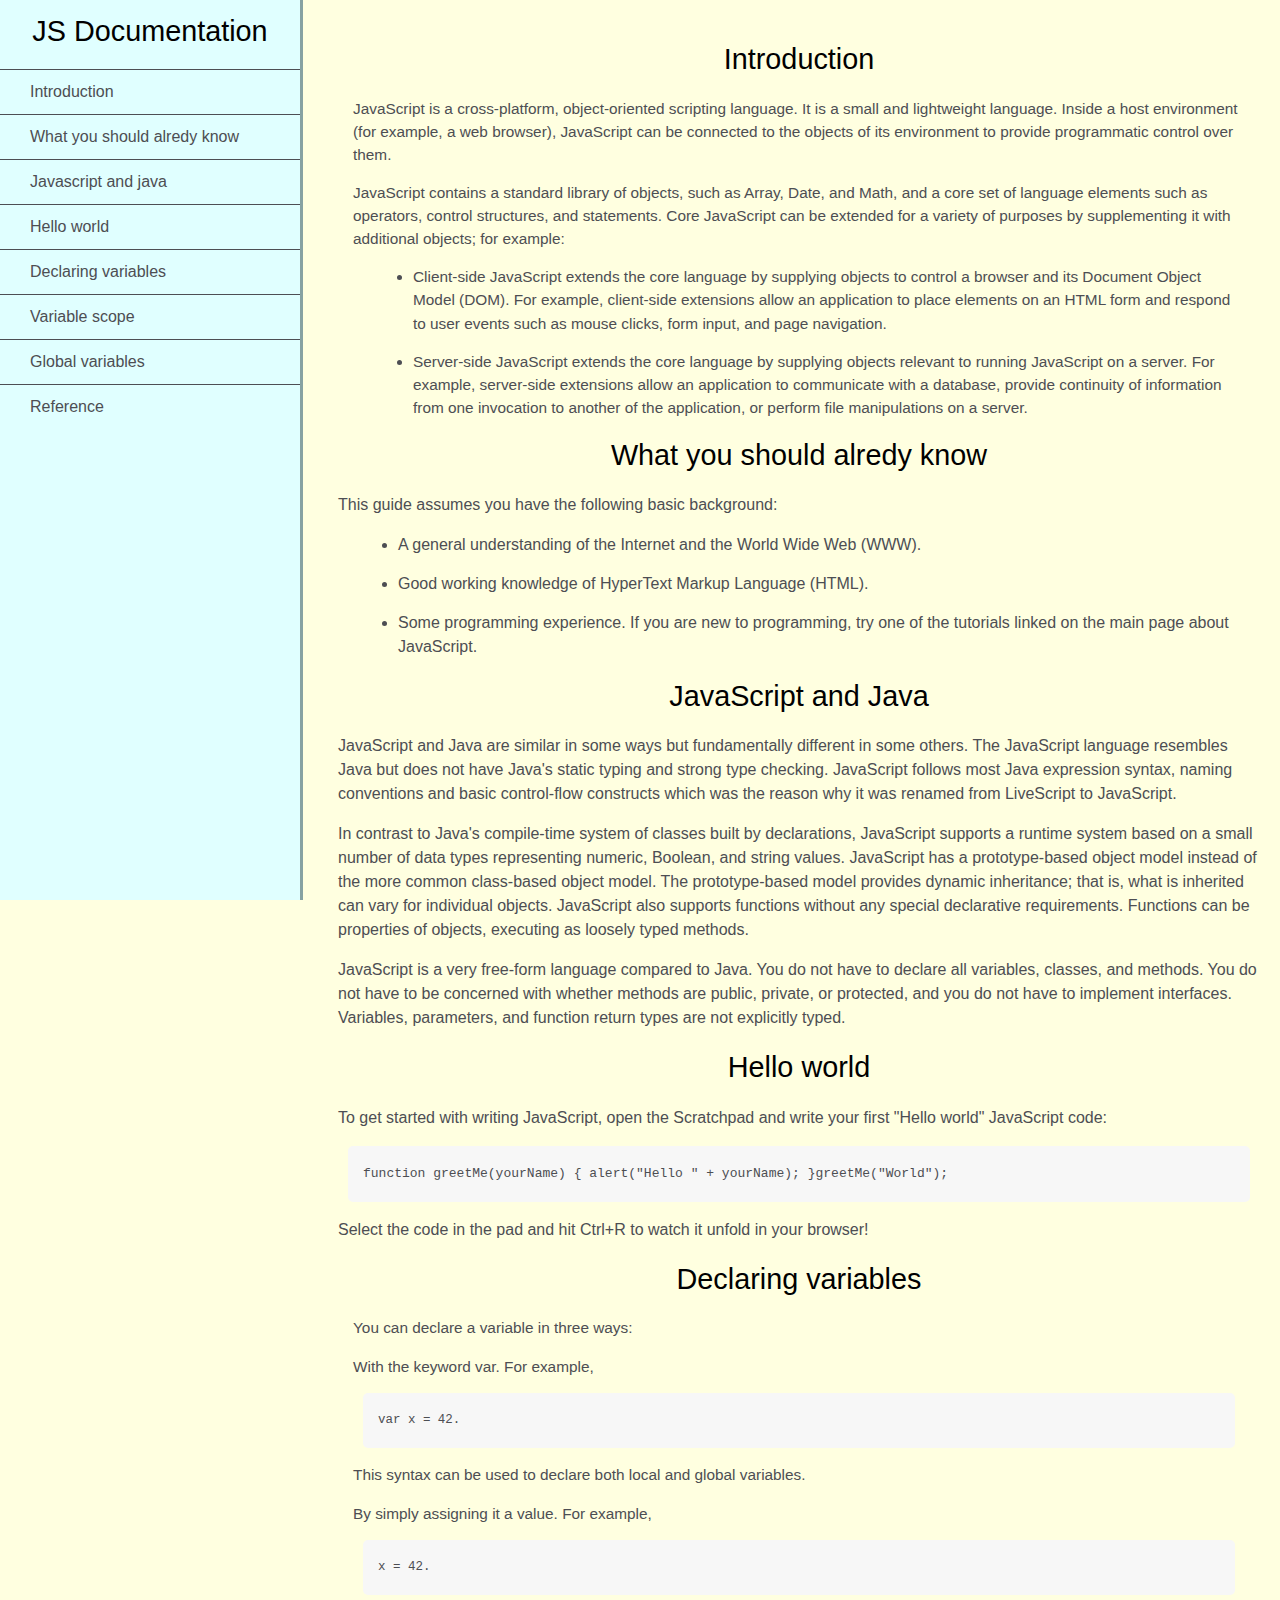
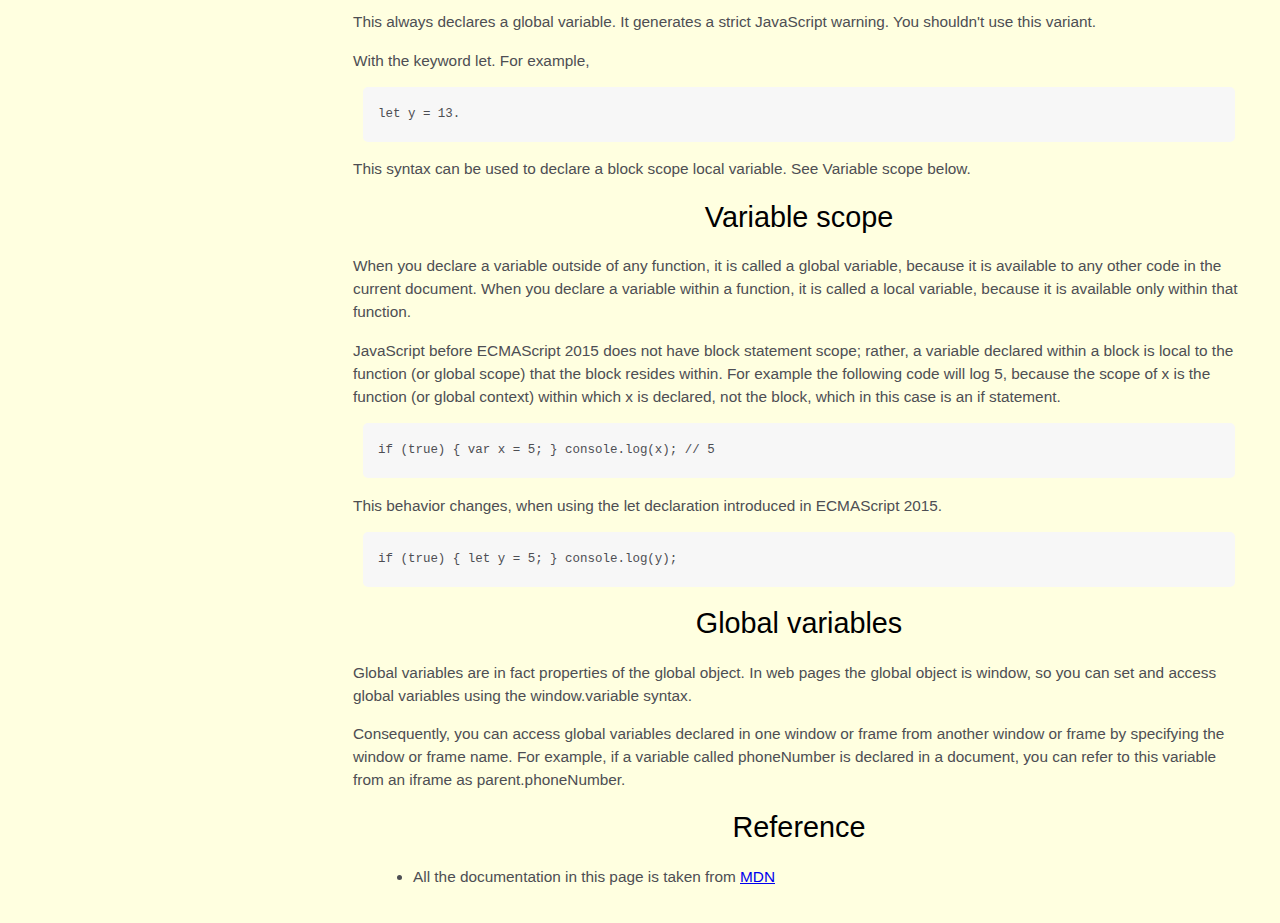
==== Documentstion/index.html @ daeae37b "first commit" ====
<!DOCTYPE html>
<html lang="en">
  <head>
    <title>Technical Document</title>
    <meta charset="utf-8">
    <meta name="viewport" content="width=device-width, initial-scale=1.0">
    <link href="styles.css" rel="stylesheet">
  </head>
  <body>



    <nav id="navbar">
      <header>JS Documentation</header>
      <ul>
        <li><a class="nav-link" href="#Introduction">Introduction</a></li>
        <li><a class="nav-link" href="#What_you_should_alredy_know">What you should alredy know</a></li>
        <li><a class="nav-link" href="#Javascript_and_Java">Javascript and java</a></li>
        <li><a class="nav-link" href="#Hello_world">Hello world</a></li>
        <li><a class="nav-link" href="#Declaring_variables">Declaring variables</a></li>
        <li><a class="nav-link" href="#Variable_scope">Variable scope</a></li>
        <li><a class="nav-link" href="#Global_variables">Global variables</a></li>
        <li><a class="nav-link" href="#Reference">Reference</a></li>
      </ul>
      </nav>




      <main id="main-doc">
        <section class="main-section" id="Introduction" class="header">
          <header>Introduction</header>
          <article>
            <p>JavaScript is a cross-platform, object-oriented scripting language. It is a small and lightweight language. Inside a host environment (for example, a web browser), JavaScript can be connected to the objects of its environment to provide programmatic control over them.</p>
            <p>JavaScript contains a standard library of objects, such as Array, Date, and Math, and a core set of language elements such as operators, control structures, and statements. Core JavaScript can be extended for a variety of purposes by supplementing it with additional objects; for example:</p>
            <ul>
              <li>Client-side JavaScript extends the core language by supplying objects to control a browser and its Document Object Model (DOM). For example, client-side extensions allow an application to place elements on an HTML form and respond to user events such as mouse clicks, form input, and page navigation.</li>
              <li>Server-side JavaScript extends the core language by supplying objects relevant to running JavaScript on a server. For example, server-side extensions allow an application to communicate with a database, provide continuity of information from one invocation to another of the application, or perform file manipulations on a server.</li>
          </article>
        </sectio>




        <section class="main-section" id="What_you_should_alredy_know">
          <header>What you should alredy know</header>
          <airticle>
            <p>This guide assumes you have the following basic background:</p>
            <ul>
              <li>
                A general understanding of the Internet and the World Wide Web (WWW).
              </li>
              <li>Good working knowledge of HyperText Markup Language (HTML).</li>
              <li>Some programming experience. If you are new to programming, try one of the tutorials linked on the main page about JavaScript.</li>
            </ul>
          </airticle>




          <section class="main-section" id="Javascript_and_Java">
            <header>JavaScript and Java</header>
            <airticle>
            <p>
              JavaScript and Java are similar in some ways but fundamentally different in some others. The JavaScript language resembles Java but does not have Java's static typing and strong type checking. JavaScript follows most Java expression syntax, naming conventions and basic control-flow constructs which was the reason why it was renamed from LiveScript to JavaScript.
            </p>
            <p>
              In contrast to Java's compile-time system of classes built by declarations, JavaScript supports a runtime system based on a small number of data types representing numeric, Boolean, and string values. JavaScript has a prototype-based object model instead of the more common class-based object model. The prototype-based model provides dynamic inheritance; that is, what is inherited can vary for individual objects. JavaScript also supports functions without any special declarative requirements. Functions can be properties of objects, executing as loosely typed methods.
            </p>
            <p>
              JavaScript is a very free-form language compared to Java. You do not have to declare all variables, classes, and methods. You do not have to be concerned with whether methods are public, private, or protected, and you do not have to implement interfaces. Variables, parameters, and function return types are not explicitly typed.
            </p>
            <airticle>
            </section>




            <section class="main-section" id="Hello_world">
              <header>Hello world</header>
              <airticle>
              <p>To get started with writing JavaScript, open the Scratchpad and write your first "Hello world" JavaScript code:</p>
              <code>function greetMe(yourName) { alert("Hello " + yourName); }greetMe("World");</code>
              <p>Select the code in the pad and hit Ctrl+R to watch it unfold in your browser!</p>
              </airticle>
            </section>



            <section class="main-section" id="Declaring_variables">
              <header>Declaring variables</header>
              <article>
              <p>You can declare a variable in three ways:</p>
              <p>With the keyword var. For example,</p>
              <code>var x = 42.</code>
              <p>This syntax can be used to declare both local and global variables.</p>
              <p>By simply assigning it a value. For example,</p>
              <code>x = 42.</code>
              <p>This always declares a global variable. It generates a strict JavaScript warning. You shouldn't use this variant.</p>
              <p>With the keyword let. For example,</p>
              <code>let y = 13.</code>
              <p>This syntax can be used to declare a block scope local variable. See Variable scope below.</p>
              </article>
              </section>


              <section class="main-section" id="Variable_scope">
                <header>Variable scope</header>
                <article>
                  <p>When you declare a variable outside of any function, it is called a global variable, because it is available to any other code in the current document. When you declare a variable within a function, it is called a local variable, because it is available only within that function.</p>
                  <p>JavaScript before ECMAScript 2015 does not have block statement scope; rather, a variable declared within a block is local to the function (or global scope) that the block resides within. For example the following code will log 5, because the scope of x is the function (or global context) within which x is declared, not the block, which in this case is an if statement.</p>
                  <code>if (true) { var x = 5; } console.log(x); // 5</code>
                  <p>This behavior changes, when using the let declaration introduced in ECMAScript 2015.</p>
                  <code>if (true) { let y = 5; } console.log(y);</code>
                </article>



                <section class="main-section" id="Global_variables">
                  <header>Global variables</header>
                  <article>
                    <p>Global variables are in fact properties of the global object. In web pages the global object is window, so you can set and access global variables using the window.variable syntax.</p>
                    <p>Consequently, you can access global variables declared in one window or frame from another window or frame by specifying the window or frame name. For example, if a variable called phoneNumber is declared in a document, you can refer to this variable from an iframe as parent.phoneNumber.</p>
                  </article>
                </section>
                



                <section class="main-section" id="Reference">
                  <header>Reference</header>
                  <article>
                    <ul>
                      <li>All the documentation in this page is taken from <a href="https://developer.mozilla.org/en-US/docs/Web/JavaScript/Guide" >MDN</a></li>
                    </ul>
                  </article>


      </main>
  </body>
</html>
---- Documentstion/styles.css ----
html,
body {
  min-width: 290px;
  color: #4d4e53;
  background-color: #FFFFE0	;
  font-family: 'Open Sans', Arial, sans-serif;
  line-height: 1.5;
}



#navbar {
  position: fixed;
  min-width: 290px;
  top: 0px;
  left: 0px;
  width: 300px;
  height: 100%;
  border-right: solid;
  border-color: rgba(0, 22, 22, 0.4);
  background-color :  #E0FFFF ;
}
header {
  color: black;

  margin: 10px;
  text-align: center;


  font-size: 1.8em;
  font-weight: thin;
  


}

#navbar ul {
  height: 88%;
  padding: 0;
  overflow-y: auto;
  overflow-x: hidden;
}

#navbar li {
  color: #4d4e53;
  border-top: 1px solid;
  list-style: none;
  position: relative;
  width: 100%;
}

#navbar a {
  display: block;
  padding: 10px 30px;
  color: #4d4e53;
  text-decoration: none;
  cursor: pointer;
}
code {
  display: block;
  text-align: left;
  white-space: pre-line;
  position: relative;
  word-break: normal;
  word-wrap: normal;
  line-height: 2;
  background-color: #f7f7f7;
  padding: 15px;
  margin: 10px;
  border-radius: 5px;
}



@media only screen and (max-width: 815px) {
  /* For mobile phones: */
  #navbar ul {
    border: 1px solid;
    height: 207px;
  }

  #navbar {
    background-color: white;
    position: absolute;
    top: 0;
    padding: 0;
    margin: 0;
    width: 100%;
    max-height: 275px;
    border: none;
    z-index: 1;
    border-bottom: 2px solid;
    background-color :  #E0FFFF ;




  }

  #main-doc {
    position: relative;
    margin-left: 0px;
    margin-top: 270px;
  }
}
@media only screen and (max-width: 400px) {
  #main-doc {
    margin-left: -10px;
  }
  code {
    margin-left: -20px;
    width: 100%;
    padding: 15px;

  
    padding-left: 10px;
    padding-right: 45px;
    min-width: 233px;
  }
}

section li {
  margin: 15px 0px 0px 20px;
}
#main-doc {
  position: absolute;
  margin-left: 310px;
  padding: 20px;
  margin-bottom: 110px;
}

section article {
  color: #4d4e53;
  margin: 15px;
  font-size: 0.96em;
  
}
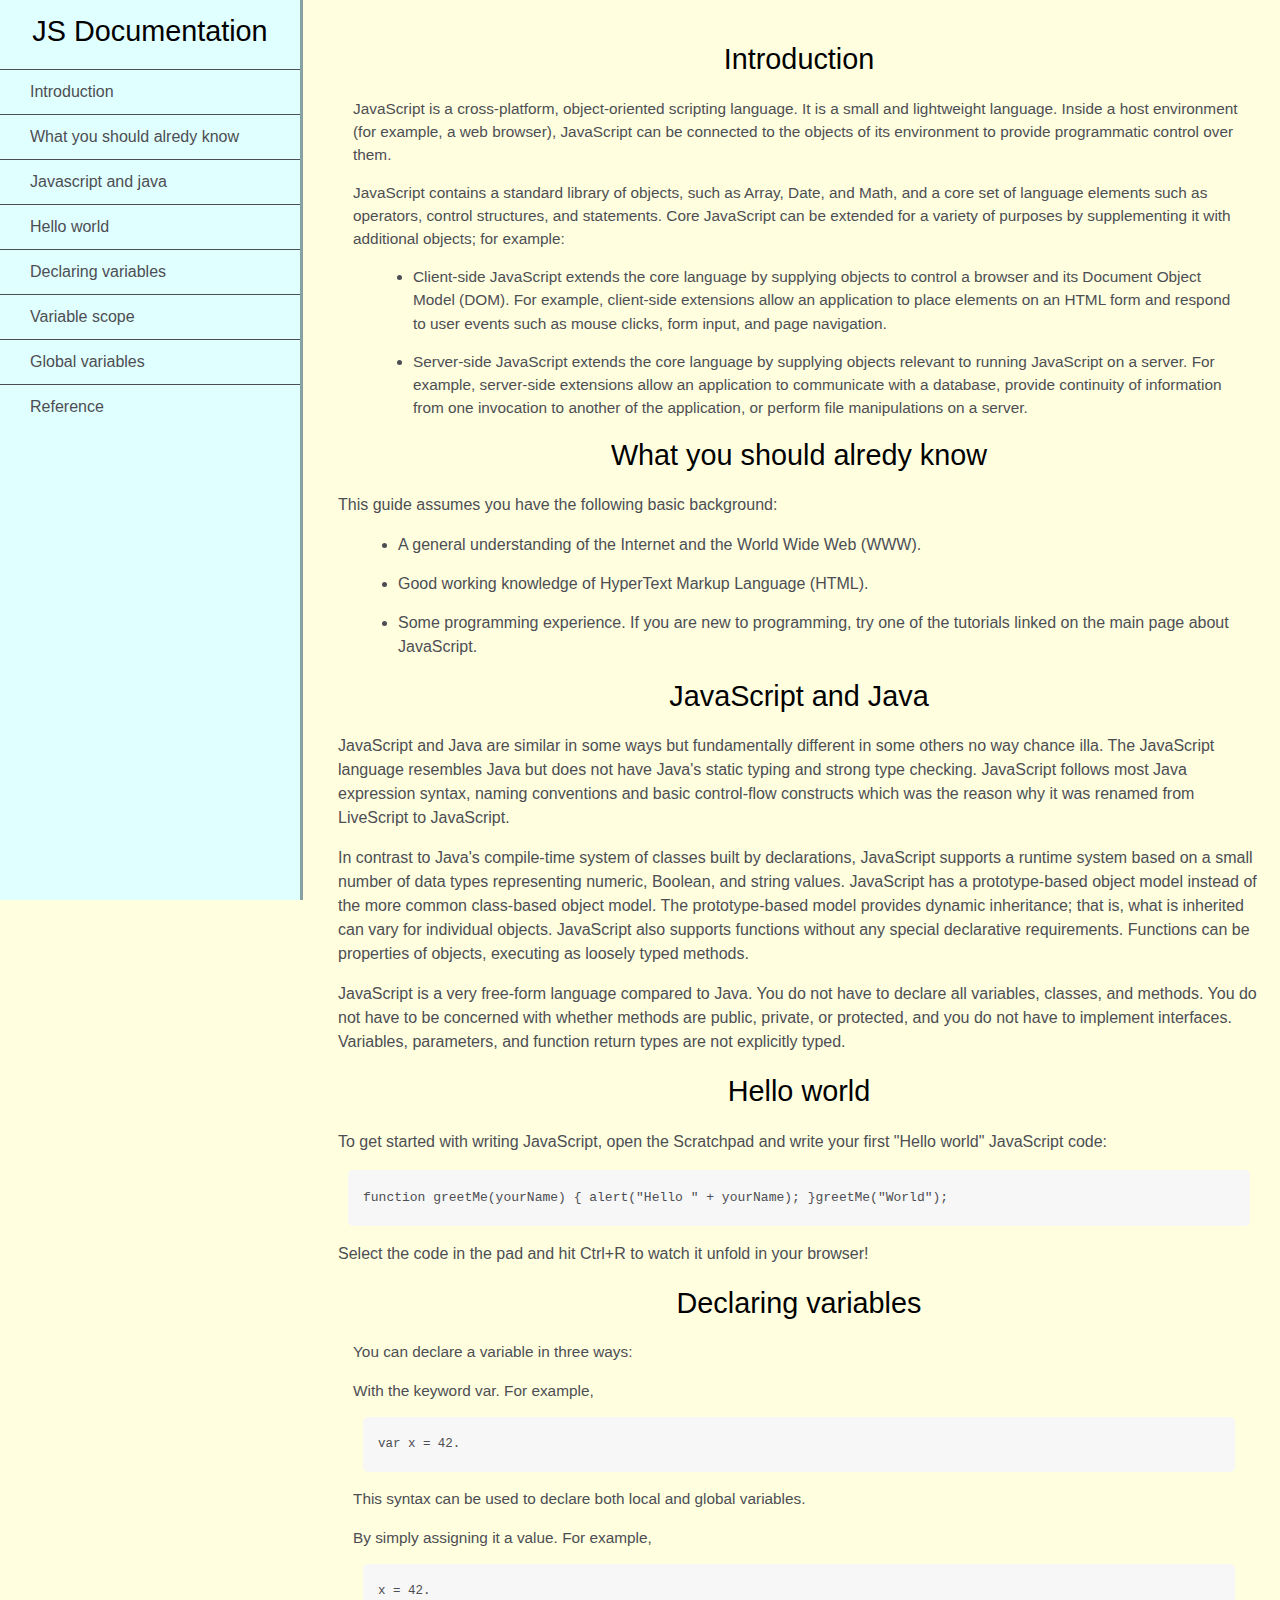
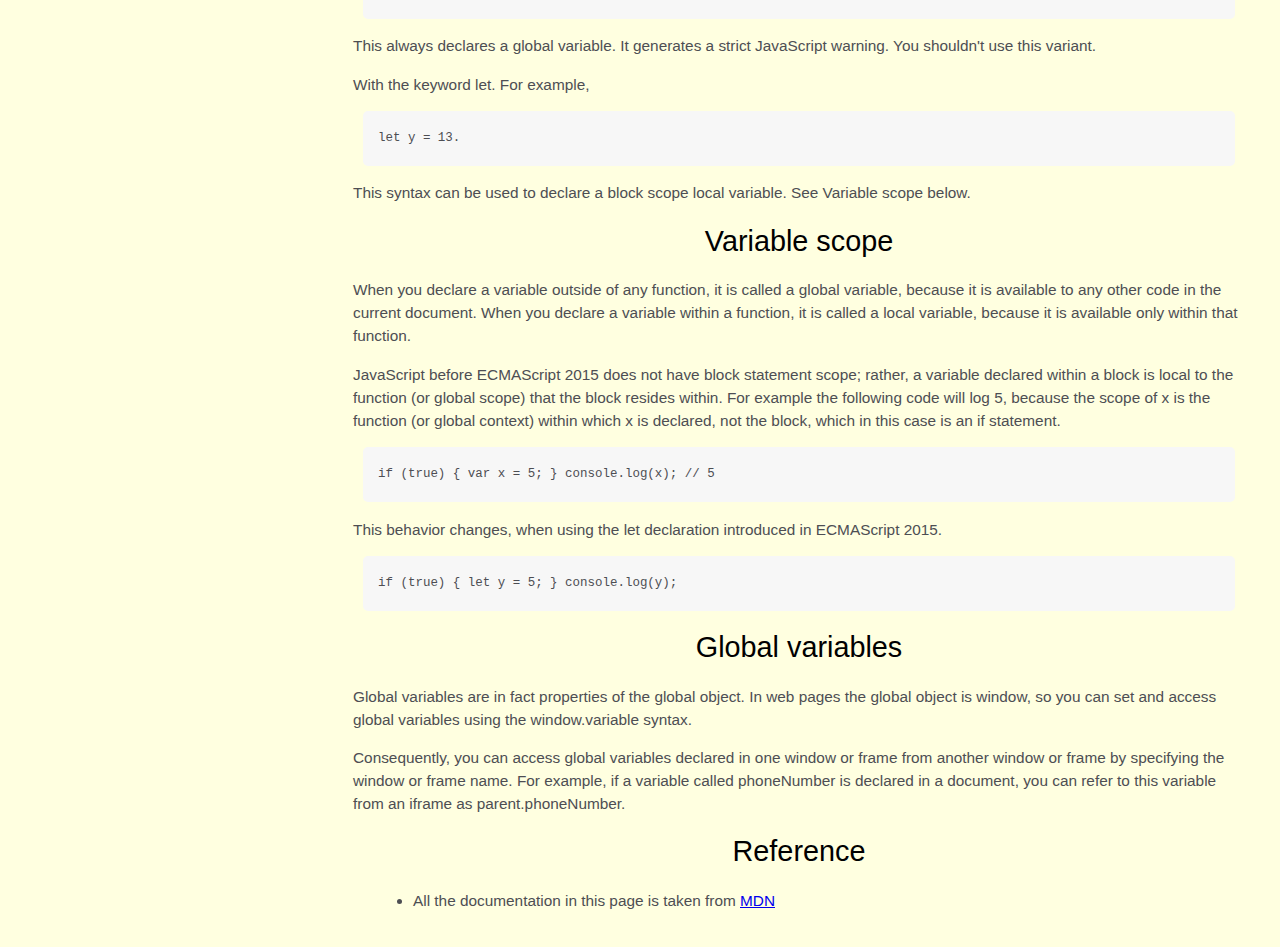
==== commit 415cee58: "finally" ====
--- a/Documentstion/index.html
+++ b/Documentstion/index.html
@@ -62,7 +62,7 @@
             <header>JavaScript and Java</header>
             <airticle>
             <p>
-              JavaScript and Java are similar in some ways but fundamentally different in some others. The JavaScript language resembles Java but does not have Java's static typing and strong type checking. JavaScript follows most Java expression syntax, naming conventions and basic control-flow constructs which was the reason why it was renamed from LiveScript to JavaScript.
+              JavaScript and Java are similar in some ways but fundamentally different in some others no way chance illa. The JavaScript language resembles Java but does not have Java's static typing and strong type checking. JavaScript follows most Java expression syntax, naming conventions and basic control-flow constructs which was the reason why it was renamed from LiveScript to JavaScript.
             </p>
             <p>
               In contrast to Java's compile-time system of classes built by declarations, JavaScript supports a runtime system based on a small number of data types representing numeric, Boolean, and string values. JavaScript has a prototype-based object model instead of the more common class-based object model. The prototype-based model provides dynamic inheritance; that is, what is inherited can vary for individual objects. JavaScript also supports functions without any special declarative requirements. Functions can be properties of objects, executing as loosely typed methods.
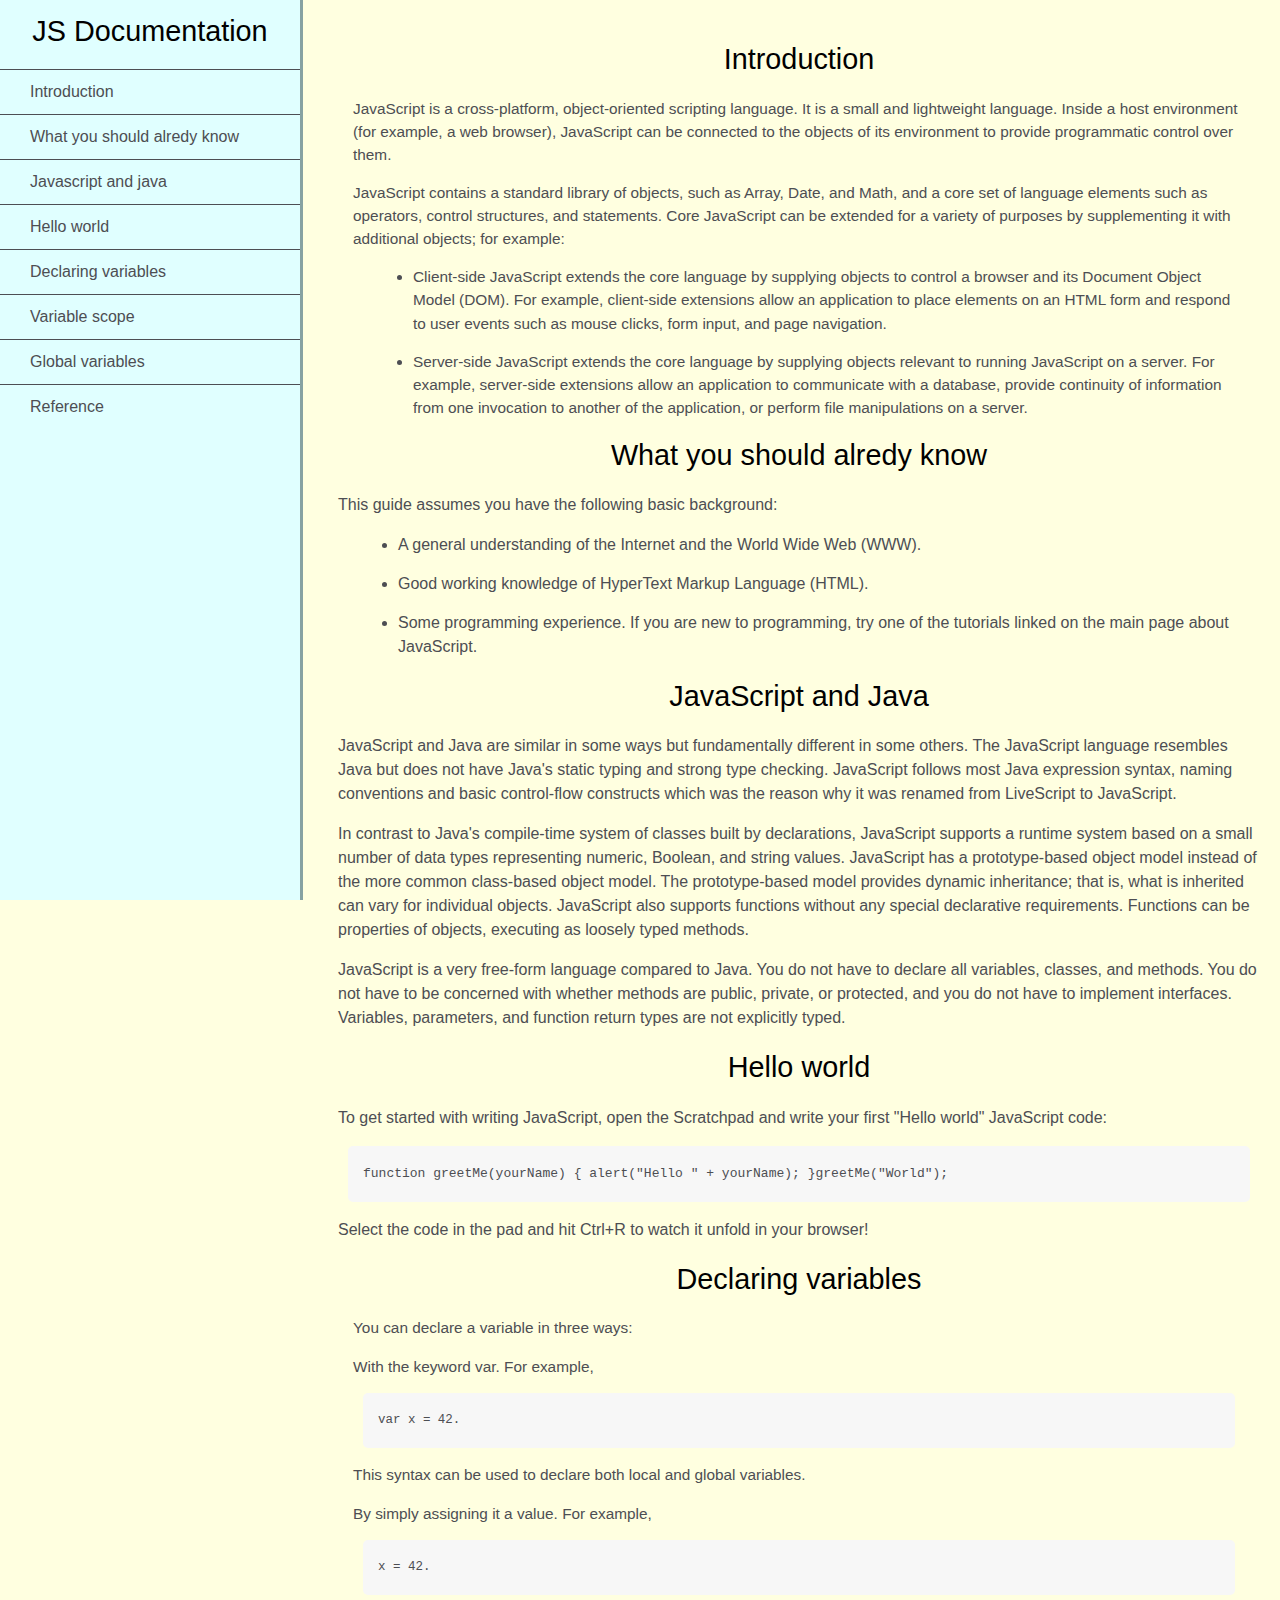
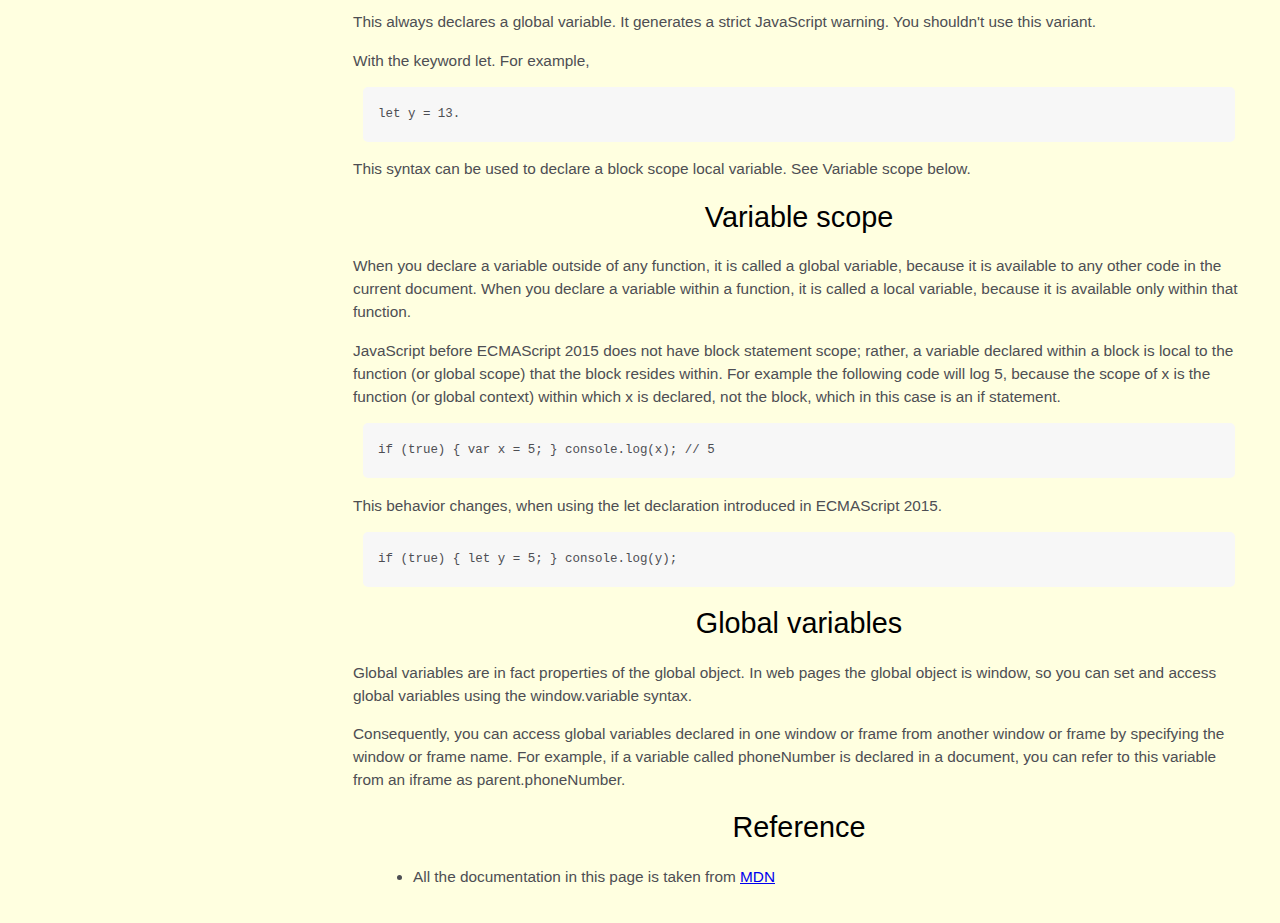
==== commit 705bc0d2: "change" ====
--- a/Documentstion/index.html
+++ b/Documentstion/index.html
@@ -62,7 +62,7 @@
             <header>JavaScript and Java</header>
             <airticle>
             <p>
-              JavaScript and Java are similar in some ways but fundamentally different in some others no way chance illa. The JavaScript language resembles Java but does not have Java's static typing and strong type checking. JavaScript follows most Java expression syntax, naming conventions and basic control-flow constructs which was the reason why it was renamed from LiveScript to JavaScript.
+              JavaScript and Java are similar in some ways but fundamentally different in some others. The JavaScript language resembles Java but does not have Java's static typing and strong type checking. JavaScript follows most Java expression syntax, naming conventions and basic control-flow constructs which was the reason why it was renamed from LiveScript to JavaScript.
             </p>
             <p>
               In contrast to Java's compile-time system of classes built by declarations, JavaScript supports a runtime system based on a small number of data types representing numeric, Boolean, and string values. JavaScript has a prototype-based object model instead of the more common class-based object model. The prototype-based model provides dynamic inheritance; that is, what is inherited can vary for individual objects. JavaScript also supports functions without any special declarative requirements. Functions can be properties of objects, executing as loosely typed methods.
